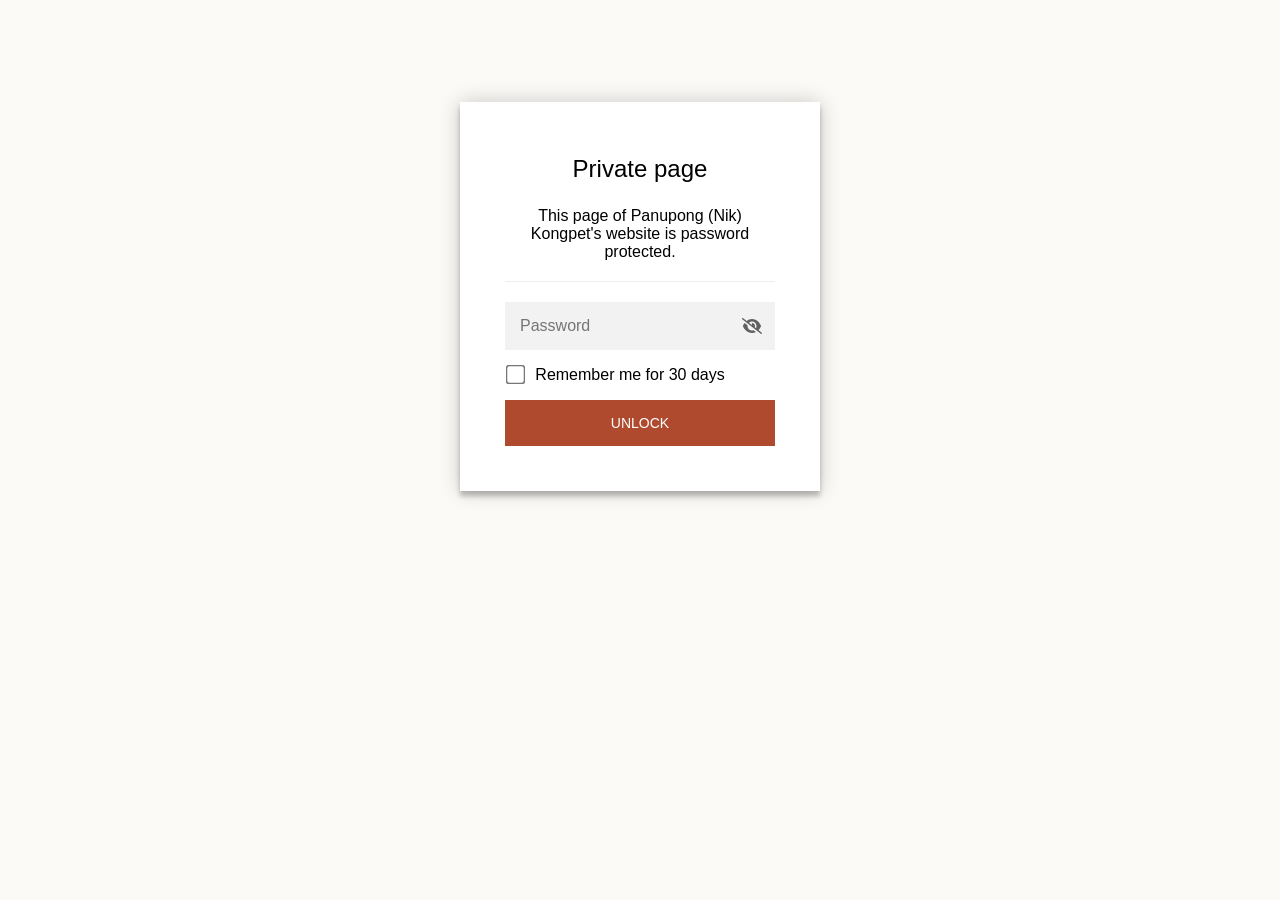
==== analytical.html @ 11a7fbb1 "Add files via upload" ====
<!DOCTYPE html>
<html class="staticrypt-html">
    <head>
        <meta charset="utf-8" />
        <title>Private page</title>
        <meta name="viewport" content="width=device-width, initial-scale=1" />

        <!-- do not cache this page -->
        <meta http-equiv="cache-control" content="max-age=0" />
        <meta http-equiv="cache-control" content="no-cache" />
        <meta http-equiv="expires" content="0" />
        <meta http-equiv="expires" content="Tue, 01 Jan 1980 1:00:00 GMT" />
        <meta http-equiv="pragma" content="no-cache" />

        <style>
            .staticrypt-hr {
                margin-top: 20px;
                margin-bottom: 20px;
                border: 0;
                border-top: 1px solid #eee;
            }

            .staticrypt-page {
                width: 360px;
                padding: 8% 0 0;
                margin: auto;
                box-sizing: border-box;
            }

            .staticrypt-form {
                position: relative;
                z-index: 1;
                background: #ffffff;
                max-width: 360px;
                margin: 0 auto 100px;
                padding: 45px;
                text-align: center;
                box-shadow: 0 0 20px 0 rgba(0, 0, 0, 0.2), 0 5px 5px 0 rgba(0, 0, 0, 0.24);
            }

            .staticrypt-form input[type="password"],
            input[type="text"] {
                background: inherit;
                border: 0;
                box-sizing: border-box; /* This ensures padding is included in the total width */
                font-size: 14px;
                outline: 0;
                padding: 15px 30px 15px 15px; /* Adjust the padding to ensure there is space for the icon */
                width: 100%;
            }

            .staticrypt-password-container {
                position: relative;
                outline: 0;
                background: #f2f2f2;
                width: 100%;
                border: 0;
                margin: 0 0 15px;
                box-sizing: border-box;
            }

            .staticrypt-toggle-password-visibility {
                cursor: pointer;
                height: 20px;
                opacity: 60%;
                padding: 13px;
                position: absolute;
                right: 0;
                top: 50%;
                transform: translateY(-50%);
                width: 20px;
            }

            .staticrypt-form .staticrypt-decrypt-button {
                text-transform: uppercase;
                outline: 0;
                background: #b04a2f;
                width: 100%;
                border: 0;
                padding: 15px;
                color: #ffffff;
                font-size: 14px;
                cursor: pointer;
            }

            .staticrypt-form .staticrypt-decrypt-button:hover,
            .staticrypt-form .staticrypt-decrypt-button:active,
            .staticrypt-form .staticrypt-decrypt-button:focus {
                background: #b04a2f;
                filter: brightness(92%);
            }

            .staticrypt-html {
                height: 100%;
            }

            .staticrypt-body {
                height: 100%;
                margin: 0;
            }

            .staticrypt-content {
                height: 100%;
                margin-bottom: 1em;
                background: #fbfaf7;
                font-family: "Arial", sans-serif;
                -webkit-font-smoothing: antialiased;
                -moz-osx-font-smoothing: grayscale;
            }

            .staticrypt-instructions {
                margin-top: -1em;
                margin-bottom: 1em;
            }

            .staticrypt-title {
                font-size: 1.5em;
            }

            label.staticrypt-remember {
                display: flex;
                align-items: center;
                margin-bottom: 1em;
            }

            .staticrypt-remember input[type="checkbox"] {
                transform: scale(1.5);
                margin-right: 1em;
            }

            .hidden {
                display: none !important;
            }

            .staticrypt-spinner-container {
                height: 100%;
                display: flex;
                align-items: center;
                justify-content: center;
            }

            .staticrypt-spinner {
                display: inline-block;
                width: 2rem;
                height: 2rem;
                vertical-align: text-bottom;
                border: 0.25em solid gray;
                border-right-color: transparent;
                border-radius: 50%;
                -webkit-animation: spinner-border 0.75s linear infinite;
                animation: spinner-border 0.75s linear infinite;
                animation-duration: 0.75s;
                animation-timing-function: linear;
                animation-delay: 0s;
                animation-iteration-count: infinite;
                animation-direction: normal;
                animation-fill-mode: none;
                animation-play-state: running;
                animation-name: spinner-border;
            }

            @keyframes spinner-border {
                100% {
                    transform: rotate(360deg);
                }
            }

            @media screen and (-webkit-min-device-pixel-ratio: 0) {
                .staticrypt-form input[type="password"],
                input[type="text"] {
                    font-size: 16px;
                }
            }
        </style>
    </head>

    <body class="staticrypt-body">
        <div id="staticrypt_loading" class="staticrypt-spinner-container">
            <div class="staticrypt-spinner"></div>
        </div>

        <div id="staticrypt_content" class="staticrypt-content hidden">
            <div class="staticrypt-page">
                <div class="staticrypt-form">
                    <div class="staticrypt-instructions">
                        <p class="staticrypt-title">Private page</p>
                        <p>This page of Panupong (Nik) Kongpet's website is password protected.</p>
                    </div>

                    <hr class="staticrypt-hr" />

                    <form id="staticrypt-form" action="#" method="post">
                        <div class="staticrypt-password-container">
                            <input
                                id="staticrypt-password"
                                type="password"
                                name="password"
                                placeholder="Password"
                                autofocus
                            />

                            <img
                                class="staticrypt-toggle-password-visibility"
                                alt="Show password"
                                title="Show password"
                                src="[data-uri]"
                            />
                        </div>

                        <label id="staticrypt-remember-label" class="staticrypt-remember hidden">
                            <input id="staticrypt-remember" type="checkbox" name="remember" />
                            Remember me for 30 days
                        </label>

                        <input type="submit" class="staticrypt-decrypt-button" value="Unlock" />
                    </form>
                </div>
            </div>
        </div>

        <script>
            // these variables will be filled when generating the file - the template format is 'variable_name'
            const staticryptInitiator = ((function(){
  const exports = {};
  const cryptoEngine = ((function(){
  const exports = {};
  const { subtle } = crypto;

const IV_BITS = 16 * 8;
const HEX_BITS = 4;
const ENCRYPTION_ALGO = "AES-CBC";

/**
 * Translates between utf8 encoded hexadecimal strings
 * and Uint8Array bytes.
 */
const HexEncoder = {
    /**
     * hex string -> bytes
     * @param {string} hexString
     * @returns {Uint8Array}
     */
    parse: function (hexString) {
        if (hexString.length % 2 !== 0) throw "Invalid hexString";
        const arrayBuffer = new Uint8Array(hexString.length / 2);

        for (let i = 0; i < hexString.length; i += 2) {
            const byteValue = parseInt(hexString.substring(i, i + 2), 16);
            if (isNaN(byteValue)) {
                throw "Invalid hexString";
            }
            arrayBuffer[i / 2] = byteValue;
        }
        return arrayBuffer;
    },

    /**
     * bytes -> hex string
     * @param {Uint8Array} bytes
     * @returns {string}
     */
    stringify: function (bytes) {
        const hexBytes = [];

        for (let i = 0; i < bytes.length; ++i) {
            let byteString = bytes[i].toString(16);
            if (byteString.length < 2) {
                byteString = "0" + byteString;
            }
            hexBytes.push(byteString);
        }
        return hexBytes.join("");
    },
};

/**
 * Translates between utf8 strings and Uint8Array bytes.
 */
const UTF8Encoder = {
    parse: function (str) {
        return new TextEncoder().encode(str);
    },

    stringify: function (bytes) {
        return new TextDecoder().decode(bytes);
    },
};

/**
 * Salt and encrypt a msg with a password.
 */
async function encrypt(msg, hashedPassword) {
    // Must be 16 bytes, unpredictable, and preferably cryptographically random. However, it need not be secret.
    // https://developer.mozilla.org/en-US/docs/Web/API/SubtleCrypto/encrypt#parameters
    const iv = crypto.getRandomValues(new Uint8Array(IV_BITS / 8));

    const key = await subtle.importKey("raw", HexEncoder.parse(hashedPassword), ENCRYPTION_ALGO, false, ["encrypt"]);

    const encrypted = await subtle.encrypt(
        {
            name: ENCRYPTION_ALGO,
            iv: iv,
        },
        key,
        UTF8Encoder.parse(msg)
    );

    // iv will be 32 hex characters, we prepend it to the ciphertext for use in decryption
    return HexEncoder.stringify(iv) + HexEncoder.stringify(new Uint8Array(encrypted));
}
exports.encrypt = encrypt;

/**
 * Decrypt a salted msg using a password.
 *
 * @param {string} encryptedMsg
 * @param {string} hashedPassword
 * @returns {Promise<string>}
 */
async function decrypt(encryptedMsg, hashedPassword) {
    const ivLength = IV_BITS / HEX_BITS;
    const iv = HexEncoder.parse(encryptedMsg.substring(0, ivLength));
    const encrypted = encryptedMsg.substring(ivLength);

    const key = await subtle.importKey("raw", HexEncoder.parse(hashedPassword), ENCRYPTION_ALGO, false, ["decrypt"]);

    const outBuffer = await subtle.decrypt(
        {
            name: ENCRYPTION_ALGO,
            iv: iv,
        },
        key,
        HexEncoder.parse(encrypted)
    );

    return UTF8Encoder.stringify(new Uint8Array(outBuffer));
}
exports.decrypt = decrypt;

/**
 * Salt and hash the password so it can be stored in localStorage without opening a password reuse vulnerability.
 *
 * @param {string} password
 * @param {string} salt
 * @returns {Promise<string>}
 */
async function hashPassword(password, salt) {
    // we hash the password in multiple steps, each adding more iterations. This is because we used to allow less
    // iterations, so for backward compatibility reasons, we need to support going from that to more iterations.
    let hashedPassword = await hashLegacyRound(password, salt);

    hashedPassword = await hashSecondRound(hashedPassword, salt);

    return hashThirdRound(hashedPassword, salt);
}
exports.hashPassword = hashPassword;

/**
 * This hashes the password with 1k iterations. This is a low number, we need this function to support backwards
 * compatibility.
 *
 * @param {string} password
 * @param {string} salt
 * @returns {Promise<string>}
 */
function hashLegacyRound(password, salt) {
    return pbkdf2(password, salt, 1000, "SHA-1");
}
exports.hashLegacyRound = hashLegacyRound;

/**
 * Add a second round of iterations. This is because we used to use 1k, so for backwards compatibility with
 * remember-me/autodecrypt links, we need to support going from that to more iterations.
 *
 * @param hashedPassword
 * @param salt
 * @returns {Promise<string>}
 */
function hashSecondRound(hashedPassword, salt) {
    return pbkdf2(hashedPassword, salt, 14000, "SHA-256");
}
exports.hashSecondRound = hashSecondRound;

/**
 * Add a third round of iterations to bring total number to 600k. This is because we used to use 1k, then 15k, so for
 * backwards compatibility with remember-me/autodecrypt links, we need to support going from that to more iterations.
 *
 * @param hashedPassword
 * @param salt
 * @returns {Promise<string>}
 */
function hashThirdRound(hashedPassword, salt) {
    return pbkdf2(hashedPassword, salt, 585000, "SHA-256");
}
exports.hashThirdRound = hashThirdRound;

/**
 * Salt and hash the password so it can be stored in localStorage without opening a password reuse vulnerability.
 *
 * @param {string} password
 * @param {string} salt
 * @param {int} iterations
 * @param {string} hashAlgorithm
 * @returns {Promise<string>}
 */
async function pbkdf2(password, salt, iterations, hashAlgorithm) {
    const key = await subtle.importKey("raw", UTF8Encoder.parse(password), "PBKDF2", false, ["deriveBits"]);

    const keyBytes = await subtle.deriveBits(
        {
            name: "PBKDF2",
            hash: hashAlgorithm,
            iterations,
            salt: UTF8Encoder.parse(salt),
        },
        key,
        256
    );

    return HexEncoder.stringify(new Uint8Array(keyBytes));
}

function generateRandomSalt() {
    const bytes = crypto.getRandomValues(new Uint8Array(128 / 8));

    return HexEncoder.stringify(new Uint8Array(bytes));
}
exports.generateRandomSalt = generateRandomSalt;

async function signMessage(hashedPassword, message) {
    const key = await subtle.importKey(
        "raw",
        HexEncoder.parse(hashedPassword),
        {
            name: "HMAC",
            hash: "SHA-256",
        },
        false,
        ["sign"]
    );
    const signature = await subtle.sign("HMAC", key, UTF8Encoder.parse(message));

    return HexEncoder.stringify(new Uint8Array(signature));
}
exports.signMessage = signMessage;

function getRandomAlphanum() {
    const possibleCharacters = "abcdefghijklmnopqrstuvwxyzABCDEFGHIJKLMNOPQRSTUVWXYZ0123456789";

    let byteArray;
    let parsedInt;

    // Keep generating new random bytes until we get a value that falls
    // within a range that can be evenly divided by possibleCharacters.length
    do {
        byteArray = crypto.getRandomValues(new Uint8Array(1));
        // extract the lowest byte to get an int from 0 to 255 (probably unnecessary, since we're only generating 1 byte)
        parsedInt = byteArray[0] & 0xff;
    } while (parsedInt >= 256 - (256 % possibleCharacters.length));

    // Take the modulo of the parsed integer to get a random number between 0 and totalLength - 1
    const randomIndex = parsedInt % possibleCharacters.length;

    return possibleCharacters[randomIndex];
}

/**
 * Generate a random string of a given length.
 *
 * @param {int} length
 * @returns {string}
 */
function generateRandomString(length) {
    let randomString = "";

    for (let i = 0; i < length; i++) {
        randomString += getRandomAlphanum();
    }

    return randomString;
}
exports.generateRandomString = generateRandomString;

  return exports;
})());
const codec = ((function(){
  const exports = {};
  /**
 * Initialize the codec with the provided cryptoEngine - this return functions to encode and decode messages.
 *
 * @param cryptoEngine - the engine to use for encryption / decryption
 */
function init(cryptoEngine) {
    const exports = {};

    /**
     * Top-level function for encoding a message.
     * Includes password hashing, encryption, and signing.
     *
     * @param {string} msg
     * @param {string} password
     * @param {string} salt
     *
     * @returns {string} The encoded text
     */
    async function encode(msg, password, salt) {
        const hashedPassword = await cryptoEngine.hashPassword(password, salt);

        const encrypted = await cryptoEngine.encrypt(msg, hashedPassword);

        // we use the hashed password in the HMAC because this is effectively what will be used a password (so we can store
        // it in localStorage safely, we don't use the clear text password)
        const hmac = await cryptoEngine.signMessage(hashedPassword, encrypted);

        return hmac + encrypted;
    }
    exports.encode = encode;

    /**
     * Encode using a password that has already been hashed. This is useful to encode multiple messages in a row, that way
     * we don't need to hash the password multiple times.
     *
     * @param {string} msg
     * @param {string} hashedPassword
     *
     * @returns {string} The encoded text
     */
    async function encodeWithHashedPassword(msg, hashedPassword) {
        const encrypted = await cryptoEngine.encrypt(msg, hashedPassword);

        // we use the hashed password in the HMAC because this is effectively what will be used a password (so we can store
        // it in localStorage safely, we don't use the clear text password)
        const hmac = await cryptoEngine.signMessage(hashedPassword, encrypted);

        return hmac + encrypted;
    }
    exports.encodeWithHashedPassword = encodeWithHashedPassword;

    /**
     * Top-level function for decoding a message.
     * Includes signature check and decryption.
     *
     * @param {string} signedMsg
     * @param {string} hashedPassword
     * @param {string} salt
     * @param {int} backwardCompatibleAttempt
     * @param {string} originalPassword
     *
     * @returns {Object} {success: true, decoded: string} | {success: false, message: string}
     */
    async function decode(signedMsg, hashedPassword, salt, backwardCompatibleAttempt = 0, originalPassword = "") {
        const encryptedHMAC = signedMsg.substring(0, 64);
        const encryptedMsg = signedMsg.substring(64);
        const decryptedHMAC = await cryptoEngine.signMessage(hashedPassword, encryptedMsg);

        if (decryptedHMAC !== encryptedHMAC) {
            // we have been raising the number of iterations in the hashing algorithm multiple times, so to support the old
            // remember-me/autodecrypt links we need to try bringing the old hashes up to speed.
            originalPassword = originalPassword || hashedPassword;
            if (backwardCompatibleAttempt === 0) {
                const updatedHashedPassword = await cryptoEngine.hashThirdRound(originalPassword, salt);

                return decode(signedMsg, updatedHashedPassword, salt, backwardCompatibleAttempt + 1, originalPassword);
            }
            if (backwardCompatibleAttempt === 1) {
                let updatedHashedPassword = await cryptoEngine.hashSecondRound(originalPassword, salt);
                updatedHashedPassword = await cryptoEngine.hashThirdRound(updatedHashedPassword, salt);

                return decode(signedMsg, updatedHashedPassword, salt, backwardCompatibleAttempt + 1, originalPassword);
            }

            return { success: false, message: "Signature mismatch" };
        }

        return {
            success: true,
            decoded: await cryptoEngine.decrypt(encryptedMsg, hashedPassword),
        };
    }
    exports.decode = decode;

    return exports;
}
exports.init = init;

  return exports;
})());
const decode = codec.init(cryptoEngine).decode;

/**
 * Initialize the staticrypt module, that exposes functions callbable by the password_template.
 *
 * @param {{
 *  staticryptEncryptedMsgUniqueVariableName: string,
 *  isRememberEnabled: boolean,
 *  rememberDurationInDays: number,
 *  staticryptSaltUniqueVariableName: string,
 * }} staticryptConfig - object of data that is stored on the password_template at encryption time.
 *
 * @param {{
 *  rememberExpirationKey: string,
 *  rememberPassphraseKey: string,
 *  replaceHtmlCallback: function,
 *  clearLocalStorageCallback: function,
 * }} templateConfig - object of data that can be configured by a custom password_template.
 */
function init(staticryptConfig, templateConfig) {
    const exports = {};

    /**
     * Decrypt our encrypted page, replace the whole HTML.
     *
     * @param {string} hashedPassword
     * @returns {Promise<boolean>}
     */
    async function decryptAndReplaceHtml(hashedPassword) {
        const { staticryptEncryptedMsgUniqueVariableName, staticryptSaltUniqueVariableName } = staticryptConfig;
        const { replaceHtmlCallback } = templateConfig;

        const result = await decode(
            staticryptEncryptedMsgUniqueVariableName,
            hashedPassword,
            staticryptSaltUniqueVariableName
        );
        if (!result.success) {
            return false;
        }
        const plainHTML = result.decoded;

        // if the user configured a callback call it, otherwise just replace the whole HTML
        if (typeof replaceHtmlCallback === "function") {
            replaceHtmlCallback(plainHTML);
        } else {
            document.write(plainHTML);
            document.close();
        }

        return true;
    }

    /**
     * Attempt to decrypt the page and replace the whole HTML.
     *
     * @param {string} password
     * @param {boolean} isRememberChecked
     *
     * @returns {Promise<{isSuccessful: boolean, hashedPassword?: string}>} - we return an object, so that if we want to
     *   expose more information in the future we can do it without breaking the password_template
     */
    async function handleDecryptionOfPage(password, isRememberChecked) {
        const { staticryptSaltUniqueVariableName } = staticryptConfig;

        // decrypt and replace the whole page
        const hashedPassword = await cryptoEngine.hashPassword(password, staticryptSaltUniqueVariableName);
        return handleDecryptionOfPageFromHash(hashedPassword, isRememberChecked);
    }
    exports.handleDecryptionOfPage = handleDecryptionOfPage;

    async function handleDecryptionOfPageFromHash(hashedPassword, isRememberChecked) {
        const { isRememberEnabled, rememberDurationInDays } = staticryptConfig;
        const { rememberExpirationKey, rememberPassphraseKey } = templateConfig;

        const isDecryptionSuccessful = await decryptAndReplaceHtml(hashedPassword);

        if (!isDecryptionSuccessful) {
            return {
                isSuccessful: false,
                hashedPassword,
            };
        }

        // remember the hashedPassword and set its expiration if necessary
        if (isRememberEnabled && isRememberChecked) {
            window.localStorage.setItem(rememberPassphraseKey, hashedPassword);

            // set the expiration if the duration isn't 0 (meaning no expiration)
            if (rememberDurationInDays > 0) {
                window.localStorage.setItem(
                    rememberExpirationKey,
                    (new Date().getTime() + rememberDurationInDays * 24 * 60 * 60 * 1000).toString()
                );
            }
        }

        return {
            isSuccessful: true,
            hashedPassword,
        };
    }
    exports.handleDecryptionOfPageFromHash = handleDecryptionOfPageFromHash;

    /**
     * Clear localstorage from staticrypt related values
     */
    function clearLocalStorage() {
        const { clearLocalStorageCallback, rememberExpirationKey, rememberPassphraseKey } = templateConfig;

        if (typeof clearLocalStorageCallback === "function") {
            clearLocalStorageCallback();
        } else {
            localStorage.removeItem(rememberPassphraseKey);
            localStorage.removeItem(rememberExpirationKey);
        }
    }

    async function handleDecryptOnLoad() {
        let isSuccessful = await decryptOnLoadFromUrl();

        if (!isSuccessful) {
            isSuccessful = await decryptOnLoadFromRememberMe();
        }

        return { isSuccessful };
    }
    exports.handleDecryptOnLoad = handleDecryptOnLoad;

    /**
     * Clear storage if we are logging out
     *
     * @returns {boolean} - whether we logged out
     */
    function logoutIfNeeded() {
        const logoutKey = "staticrypt_logout";

        // handle logout through query param
        const queryParams = new URLSearchParams(window.location.search);
        if (queryParams.has(logoutKey)) {
            clearLocalStorage();
            return true;
        }

        // handle logout through URL fragment
        const hash = window.location.hash.substring(1);
        if (hash.includes(logoutKey)) {
            clearLocalStorage();
            return true;
        }

        return false;
    }

    /**
     * To be called on load: check if we want to try to decrypt and replace the HTML with the decrypted content, and
     * try to do it if needed.
     *
     * @returns {Promise<boolean>} true if we derypted and replaced the whole page, false otherwise
     */
    async function decryptOnLoadFromRememberMe() {
        const { rememberDurationInDays } = staticryptConfig;
        const { rememberExpirationKey, rememberPassphraseKey } = templateConfig;

        // if we are login out, terminate
        if (logoutIfNeeded()) {
            return false;
        }

        // if there is expiration configured, check if we're not beyond the expiration
        if (rememberDurationInDays && rememberDurationInDays > 0) {
            const expiration = localStorage.getItem(rememberExpirationKey),
                isExpired = expiration && new Date().getTime() > parseInt(expiration);

            if (isExpired) {
                clearLocalStorage();
                return false;
            }
        }

        const hashedPassword = localStorage.getItem(rememberPassphraseKey);

        if (hashedPassword) {
            // try to decrypt
            const isDecryptionSuccessful = await decryptAndReplaceHtml(hashedPassword);

            // if the decryption is unsuccessful the password might be wrong - silently clear the saved data and let
            // the user fill the password form again
            if (!isDecryptionSuccessful) {
                clearLocalStorage();
                return false;
            }

            return true;
        }

        return false;
    }

    async function decryptOnLoadFromUrl() {
        const passwordKey = "staticrypt_pwd";
        const rememberMeKey = "remember_me";

        // try to get the password from the query param (for backward compatibility - we now want to avoid this method,
        // since it sends the hashed password to the server which isn't needed)
        const queryParams = new URLSearchParams(window.location.search);
        const hashedPasswordQuery = queryParams.get(passwordKey);
        const rememberMeQuery = queryParams.get(rememberMeKey);

        const urlFragment = window.location.hash.substring(1);
        // get the password from the url fragment
        const hashedPasswordRegexMatch = urlFragment.match(new RegExp(passwordKey + "=([^&]*)"));
        const hashedPasswordFragment = hashedPasswordRegexMatch ? hashedPasswordRegexMatch[1] : null;
        const rememberMeFragment = urlFragment.includes(rememberMeKey);

        const hashedPassword = hashedPasswordFragment || hashedPasswordQuery;
        const rememberMe = rememberMeFragment || rememberMeQuery;

        if (hashedPassword) {
            return handleDecryptionOfPageFromHash(hashedPassword, rememberMe);
        }

        return false;
    }

    return exports;
}
exports.init = init;

  return exports;
})());
            const templateError = "Bad password!",
                templateToggleAltShow = "Show password",
                templateToggleAltHide = "Hide password",
                isRememberEnabled = true,
                staticryptConfig = {"staticryptEncryptedMsgUniqueVariableName":"[base64]","isRememberEnabled":true,"rememberDurationInDays":30,"staticryptSaltUniqueVariableName":"1a0cbdc08a80b5b8f0e11e40a45fc264"};

            // you can edit these values to customize some of the behavior of StatiCrypt
            const templateConfig = {
                rememberExpirationKey: "staticrypt_expiration",
                rememberPassphraseKey: "staticrypt_passphrase",
                replaceHtmlCallback: null,
                clearLocalStorageCallback: null,
            };

            // init the staticrypt engine
            const staticrypt = staticryptInitiator.init(staticryptConfig, templateConfig);

            // try to automatically decrypt on load if there is a saved password
            window.onload = async function () {
                const { isSuccessful } = await staticrypt.handleDecryptOnLoad();

                // if we didn't decrypt anything on load, show the password prompt. Otherwise the content has already been
                // replaced, no need to do anything
                if (!isSuccessful) {
                    // hide loading screen
                    document.getElementById("staticrypt_loading").classList.add("hidden");
                    document.getElementById("staticrypt_content").classList.remove("hidden");
                    document.getElementById("staticrypt-password").focus();

                    // show the remember me checkbox
                    if (isRememberEnabled) {
                        document.getElementById("staticrypt-remember-label").classList.remove("hidden");
                    }
                }
            };

            // toggle password visibility
            const toggleIcon = document.querySelector(".staticrypt-toggle-password-visibility");
            // these two icons are coming from FontAwesome
            const imgSrcEyeClosed =
                "[data-uri]";
            const imgSrcEyeOpened =
                "[data-uri]";
            toggleIcon.addEventListener("click", function () {
                const passwordInput = document.getElementById("staticrypt-password");
                if (passwordInput.type === "password") {
                    passwordInput.type = "text";
                    toggleIcon.src = imgSrcEyeOpened;
                    toggleIcon.alt = templateToggleAltHide;
                    toggleIcon.title = templateToggleAltHide;
                } else {
                    passwordInput.type = "password";
                    toggleIcon.src = imgSrcEyeClosed;
                    toggleIcon.alt = templateToggleAltShow;
                    toggleIcon.title = templateToggleAltShow;
                }
            });

            // handle password form submission
            document.getElementById("staticrypt-form").addEventListener("submit", async function (e) {
                e.preventDefault();

                const password = document.getElementById("staticrypt-password").value,
                    isRememberChecked = document.getElementById("staticrypt-remember").checked;

                const { isSuccessful } = await staticrypt.handleDecryptionOfPage(password, isRememberChecked);

                if (!isSuccessful) {
                    alert(templateError);
                }
            });
        </script>
    </body>
</html>
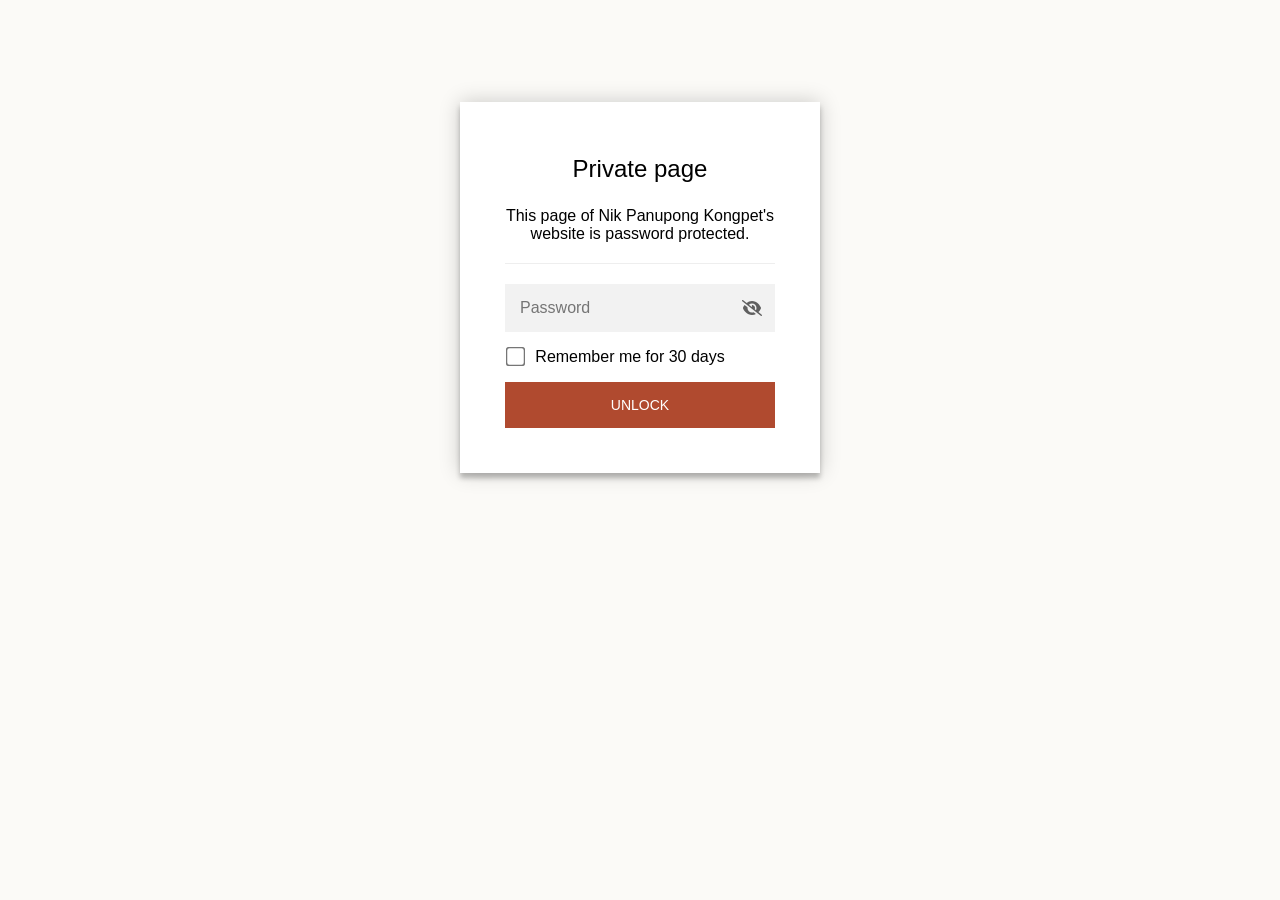
==== commit a527fefd: "Add files via upload" ====
--- a/analytical.html
+++ b/analytical.html
@@ -184,7 +184,7 @@
                 <div class="staticrypt-form">
                     <div class="staticrypt-instructions">
                         <p class="staticrypt-title">Private page</p>
-                        <p>This page of Panupong (Nik) Kongpet's website is password protected.</p>
+                        <p>This page of Nik Panupong Kongpet's website is password protected.</p>
                     </div>
 
                     <hr class="staticrypt-hr" />
@@ -820,7 +820,7 @@
                 templateToggleAltShow = "Show password",
                 templateToggleAltHide = "Hide password",
                 isRememberEnabled = true,
-                staticryptConfig = {"staticryptEncryptedMsgUniqueVariableName":"[base64]